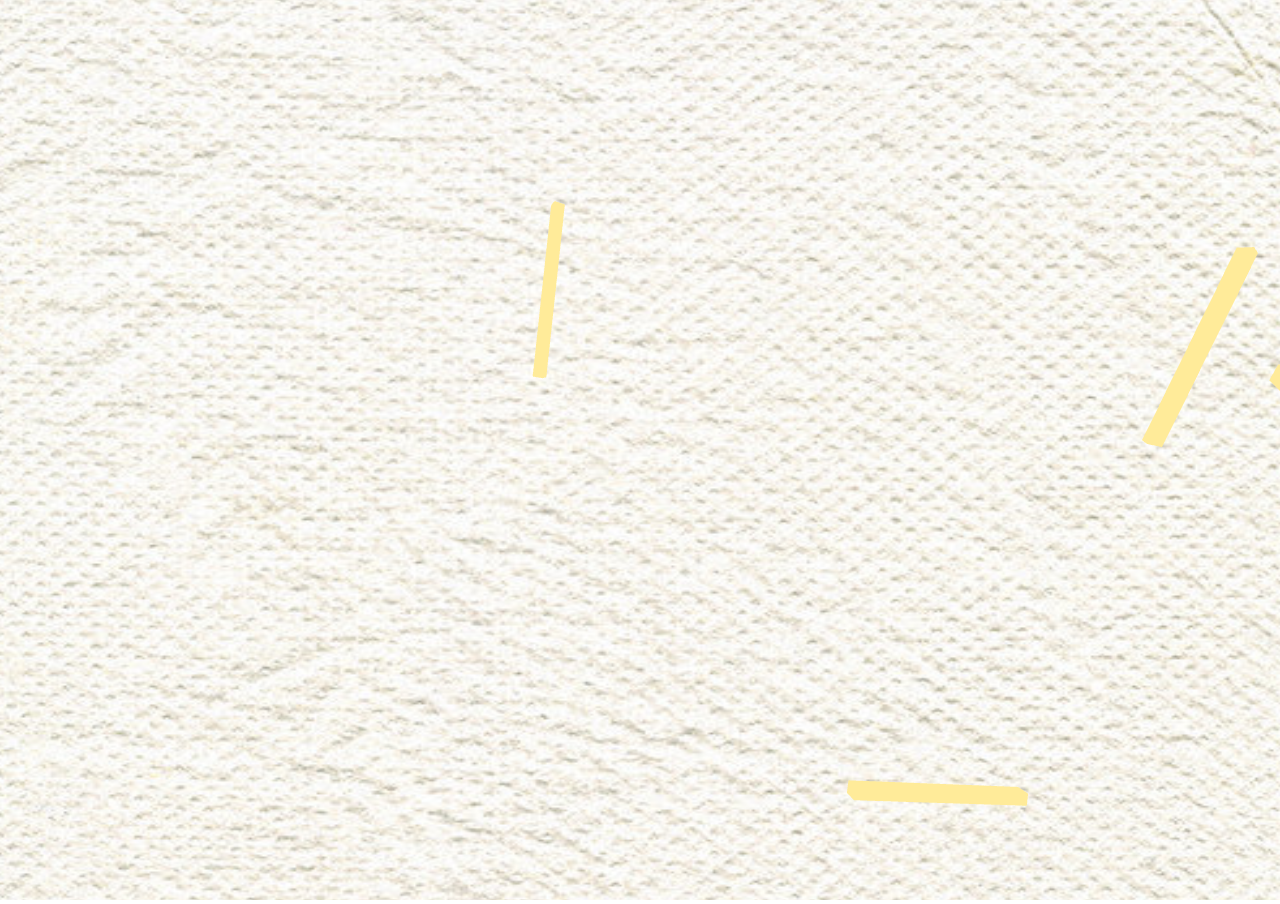
==== style/iframeScene.html @ 961e97ff "first commit" ====
<!DOCTYPE html>

<html lang="en">
	<head>
		<title>Picture Viewer</title>
		<meta charset="utf-8">
		<meta name="viewport" content="width=device-width, user-scalable=no, minimum-scale=1.0, maximum-scale=1.0">
		<style>
		html, body, canvas{
			margin:0;
			padding:0;
		}
		</style>
	</head>

	<body>
	</body>

	<!-- libraries -->
	<script src="../js/three.min.js"></script>

	<script>
		/*
		Setup three.js WebGL renderer
		*/

		var renderer = new THREE.WebGLRenderer( { antialias: true } );
			renderer.setClearColor( 0xFFF5E6, 1);
			renderer.setSize(window.innerWidth, window.innerHeight);

		document.body.appendChild( renderer.domElement );

		var scene = new THREE.Scene();

		// var ambientLight = new THREE.AmbientLight( 0xCCFFCC );

		// scene.add(ambientLight);


 		var texture = THREE.ImageUtils.loadTexture('../images/napkin_texture_by_luiexs.jpg');
 		var ground = new THREE.Mesh(new THREE.PlaneGeometry( 200, 200, 10, 10 ), new THREE.MeshBasicMaterial({map: texture }));
 			ground.position.z = -75;
 			ground.position.y = 15;


		// Math.random() * (max - min) + min
		frenchFries = [];
		
		for(var i = 0; i<12; i++){
			var frenchFry = new THREE.Mesh(new THREE.BoxGeometry( .5, 8, .5), new THREE.MeshBasicMaterial({color:0xFFEB99}));
			//position
			frenchFry.position.x = Math.random() * ((33)-(-33))+(-33);
			frenchFry.position.z = Math.random() * ((-30)-(-15))+(-15);
			frenchFry.position.y = Math.random() * (70-(-10))+(-10);
			//rotation
			frenchFry.rotation.x = Math.random() * ((.5)-(-0))+(-0);
			frenchFry.rotation.z = Math.random() * ((-1.2)-(-15))+(-0);
			frenchFry.rotation.y = Math.random() * (.8-(-0))+(-0);
			frenchFries.push(frenchFry);
			scene.add(frenchFry);
		}


		function animateFrenchFries(){
			frenchFries.forEach(function(fry){
				fry.position.y -= .02;
				fry.rotation.y -= Math.random()*.02;
				fry.rotation.x -= Math.random()*.01;
				if(fry.position.y < -15) fry.position.y = 60;
			});
		}

 		scene.add(ground);

 		var camera = new THREE.PerspectiveCamera( 75, window.innerWidth / window.innerHeight, 0.1, 1000 );
 			camera.position.y = 15;

 		scene.add( camera );

		/*
		animation stuff
		 */

		function animate() {
			animateFrenchFries();
			renderer.render( scene, camera );
			requestAnimationFrame( animate );
		}

		/*
		Kick off animation loop
		*/

		animate();


		/*
		Handle window resizes
		*/

		function onWindowResize() {
			camera.aspect = window.innerWidth / window.innerHeight;
			camera.updateProjectionMatrix();
			renderer.setSize( window.innerWidth, window.innerHeight);
		}


		window.addEventListener('resize', onWindowResize, false );

	</script>
</html>
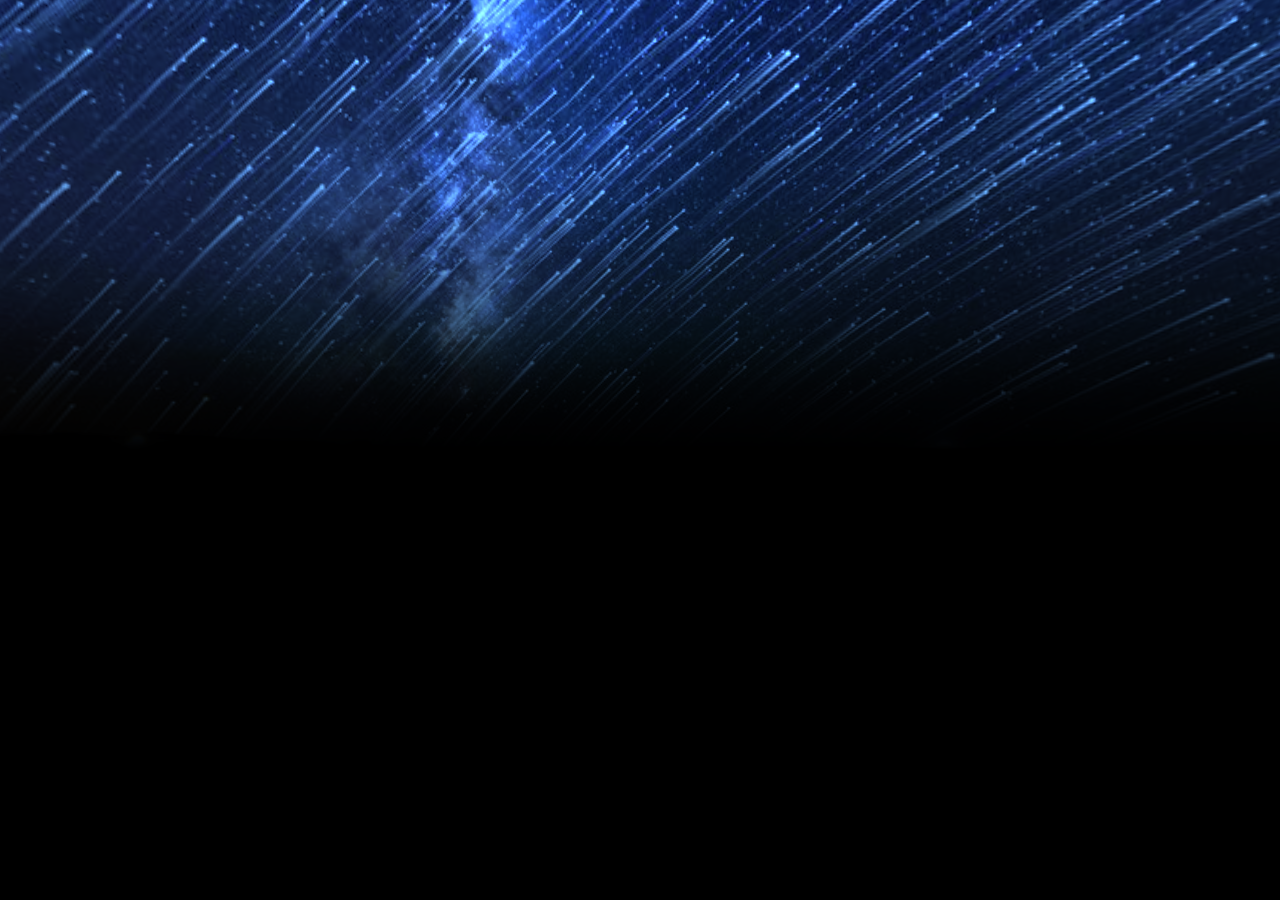
==== commit a47405d2: "spacified" ====
--- a/style/iframeScene.html
+++ b/style/iframeScene.html
@@ -32,48 +32,24 @@
 
 		var scene = new THREE.Scene();
 
-		// var ambientLight = new THREE.AmbientLight( 0xCCFFCC );
-
+		// var ambientLight = new THREE.AmbientLight( 0xADD6FF );
 		// scene.add(ambientLight);
 
+		var spotLight = new THREE.SpotLight( 0xffffff );
+			spotLight.target.position.set( 0, 0, -1 );
+		scene.add(spotLight);
 
- 		var texture = THREE.ImageUtils.loadTexture('../images/napkin_texture_by_luiexs.jpg');
- 		var ground = new THREE.Mesh(new THREE.PlaneGeometry( 200, 200, 10, 10 ), new THREE.MeshBasicMaterial({map: texture }));
- 			ground.position.z = -75;
- 			ground.position.y = 15;
+		var light = new THREE.PointLight( 0x70B8FF, 10, 140 ); 
+		light.position.set( 0, 100, 0 ); 
+		scene.add( light );
 
+ 		var texture = THREE.ImageUtils.loadTexture('../images/space.jpg');
+ 		var sphere = new THREE.Mesh(new THREE.SphereGeometry( 100, 30, 30 ), new THREE.MeshLambertMaterial({map: texture, side: THREE.DoubleSide }));
 
-		// Math.random() * (max - min) + min
-		frenchFries = [];
-		
-		for(var i = 0; i<12; i++){
-			var frenchFry = new THREE.Mesh(new THREE.BoxGeometry( .5, 8, .5), new THREE.MeshBasicMaterial({color:0xFFEB99}));
-			//position
-			frenchFry.position.x = Math.random() * ((33)-(-33))+(-33);
-			frenchFry.position.z = Math.random() * ((-30)-(-15))+(-15);
-			frenchFry.position.y = Math.random() * (70-(-10))+(-10);
-			//rotation
-			frenchFry.rotation.x = Math.random() * ((.5)-(-0))+(-0);
-			frenchFry.rotation.z = Math.random() * ((-1.2)-(-15))+(-0);
-			frenchFry.rotation.y = Math.random() * (.8-(-0))+(-0);
-			frenchFries.push(frenchFry);
-			scene.add(frenchFry);
-		}
-
-
-		function animateFrenchFries(){
-			frenchFries.forEach(function(fry){
-				fry.position.y -= .02;
-				fry.rotation.y -= Math.random()*.02;
-				fry.rotation.x -= Math.random()*.01;
-				if(fry.position.y < -15) fry.position.y = 60;
-			});
-		}
-
- 		scene.add(ground);
+ 		scene.add(sphere);
 
  		var camera = new THREE.PerspectiveCamera( 75, window.innerWidth / window.innerHeight, 0.1, 1000 );
- 			camera.position.y = 15;
+ 			// camera.rotation.x=Math.PI/4;
 
  		scene.add( camera );
 
@@ -82,7 +58,7 @@
 		 */
 
 		function animate() {
-			animateFrenchFries();
+			sphere.rotation.y+=.0005;
 			renderer.render( scene, camera );
 			requestAnimationFrame( animate );
 		}
